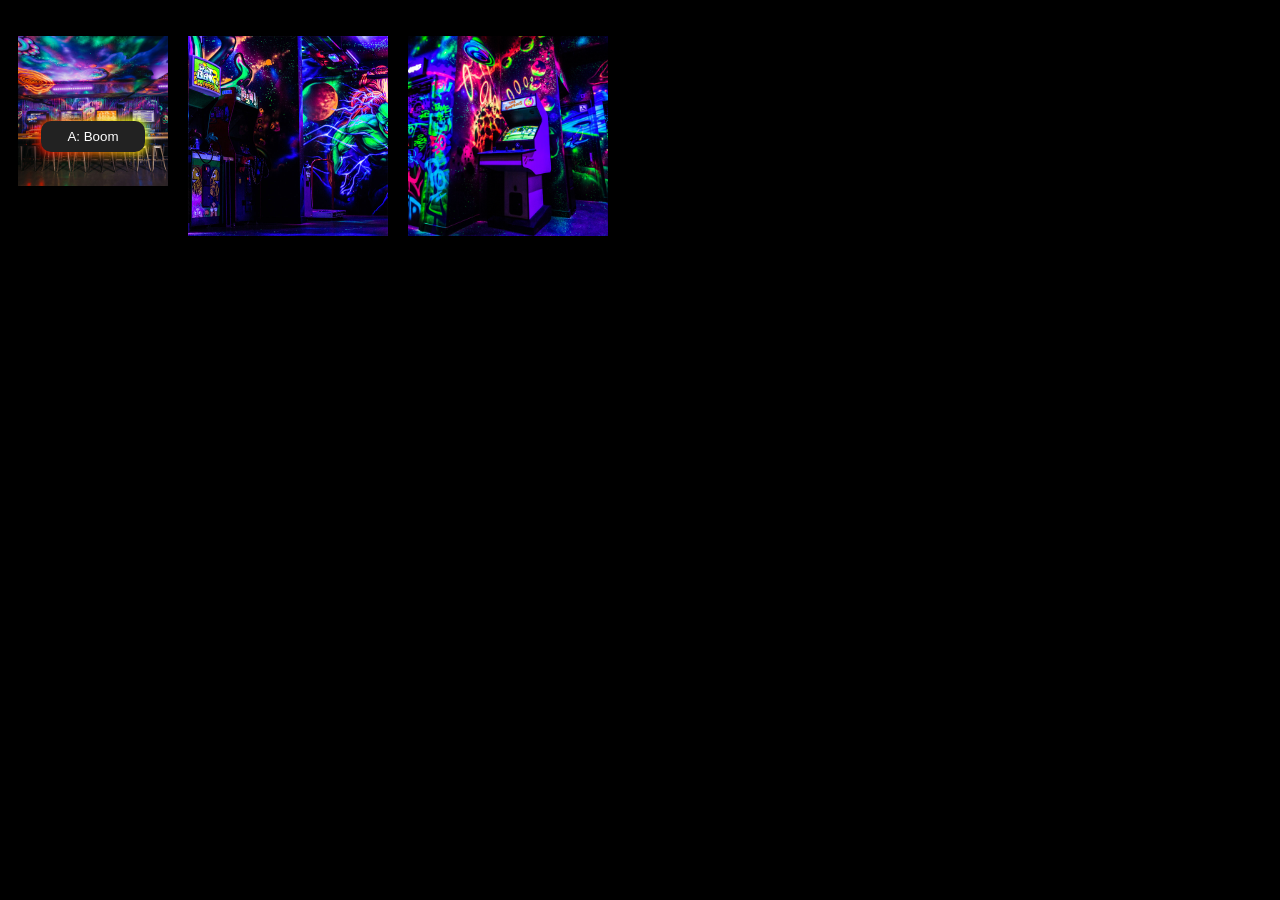
==== adrumkit2.html @ 6f63b57b ". ." ====
<!DOCTYPE html>
<html lang="en">
<head>
    <meta charset="UTF-8">
    <meta http-equiv="X-UA-Compatible" content="IE=edge">
    <meta name="viewport" content="width=device-width, initial-scale=1.0">
    <link rel="stylesheet" href="drumkit.css">    
    <title>Document</title>
</head>
<body>

    <audio id="audio" controls style="display:none">
        <source src="sounds/boom.wav" type="audio/mpeg"> Your browser does not support the audio element.
    </audio>

    <audio id="audio2" controls style="display:none">
        <source src="sounds/clap.wav" type="audio/mpeg"> Your browser does not support the audio element.
    </audio>

<br>

<!-- <button onclick="audio.play()">Click</button> -->

<!-- As soon as I add the commented out text div, the hover effect on the image no longer works? -->
<!-- so the text is covering the button, the text will have to be the button -->


<div class="row">
<div class="flexLocationImages wrapper selectZoom">
    <img src="images/d01.jpg">
    <!-- <input type="image" src="images/d01.jpg" class=""> -->
    <div class="text">
        <!-- <button onclick="audio.play()">Click</button> -->
        <button class="button-85" role="button" onclick="audio.play()">A: Boom</button>

    </div>

</div>

<div class="flexLocationImages">
    <input type="image" src="images/d02.jpg" class="selectZoom" />
</div>

<div class="flexLocationImages">
    <input type="image" src="images/d03.png" class="selectZoom" />

</div>
</div>


<!-- <div class="flexLocationImages">
<img src="images/d04.jpg" alt="" style="width:100%" class="selectZoom">
</div> -->






<br><br><br>


<script src="drumkit.js"></script>
</body>
</html>
---- drumkit.css ----
@import url('https://fonts.googleapis.com/css2?family=Comfortaa:wght@700&family=Kanit:wght@500&display=swap');


/* try 2 seperate flexboxes, 1 for 4 images each. gg. */
.wrapper {
    position: relative;
}

.text {
    justify-content: center;
    align-items: center;
    display: flex;
    color: #fff;
    position: absolute;
    top: 0;
    left: 0;
    right: 0;
    bottom: 0;
}

.flexLocationImages {
    display: flex;
    /* flex: 33%; */
    padding: 10px;
    }

    /* target images that have flexLocationImages applied */
.flexLocationImages img
{  
    height:150px;
    width:150px;
}

input {
    border: 0;
}




.selectZoom {
    transition: transform .7s ease-in-out;
}
.selectZoom:hover {
    transform: scale(1.1);
}

.selectZoom2 {
    transition: transform .7s ease-in-out;
}
.selectZoom2:hover {
    transform: scale(1.15);
}

.row {
    display: flex;
    flex-wrap: wrap;
  }
  


body{
    background-color: #000;
    /* background-image: url("background2.png"); */
    background-size:cover;
    background-repeat: no-repeat;
    background-attachment:fixed;
    background-position: center;
}

input {
    width: 200px;
    text-align: center;

}


    /* Container holding the image and the text */
.container {
    position: relative;
    text-align: center;
    color: white;
  }
  
  /* Bottom left text */
  .bottom-left {
    position: absolute;
    bottom: 8px;
    left: 16px;
  }
  
  /* Top left text */
  .top-left {
    position: absolute;
    top: 8px;
    left: 16px;
  }
  
  /* Top right text */
  .top-right {
    position: absolute;
    top: 8px;
    right: 16px;
  }
  
  /* Bottom right text */
  .bottom-right {
    position: absolute;
    bottom: 8px;
    right: 16px;
  }
  
  /* Centered text */
  .centered {
    position: absolute;
    top: 50%;
    left: 50%;
    transform: translate(-50%, -50%);
  } 




/* CSS */
.button-85 {
    padding: 0.6em 2em;
    border: none;
    outline: none;
    color: rgb(255, 255, 255);
    background: #111;
    cursor: pointer;
    position: relative;
    z-index: 0;
    border-radius: 10px;
    user-select: none;
    -webkit-user-select: none;
    touch-action: manipulation;
  }
  
  .button-85:before {
    content: "";
    background: linear-gradient(
      45deg,
      #ff0000,
      #ff7300,
      #fffb00,
      #48ff00,
      #00ffd5,
      #002bff,
      #7a00ff,
      #ff00c8,
      #ff0000
    );
    position: absolute;
    top: -2px;
    left: -2px;
    background-size: 400%;
    z-index: -1;
    filter: blur(5px);
    -webkit-filter: blur(5px);
    width: calc(100% + 4px);
    height: calc(100% + 4px);
    animation: glowing-button-85 20s linear infinite;
    transition: opacity 0.3s ease-in-out;
    border-radius: 10px;
  }
  
  @keyframes glowing-button-85 {
    0% {
      background-position: 0 0;
    }
    50% {
      background-position: 400% 0;
    }
    100% {
      background-position: 0 0;
    }
  }
  
  .button-85:after {
    z-index: -1;
    content: "";
    position: absolute;
    width: 100%;
    height: 100%;
    background: #222;
    left: 0;
    top: 0;
    border-radius: 10px;
  }
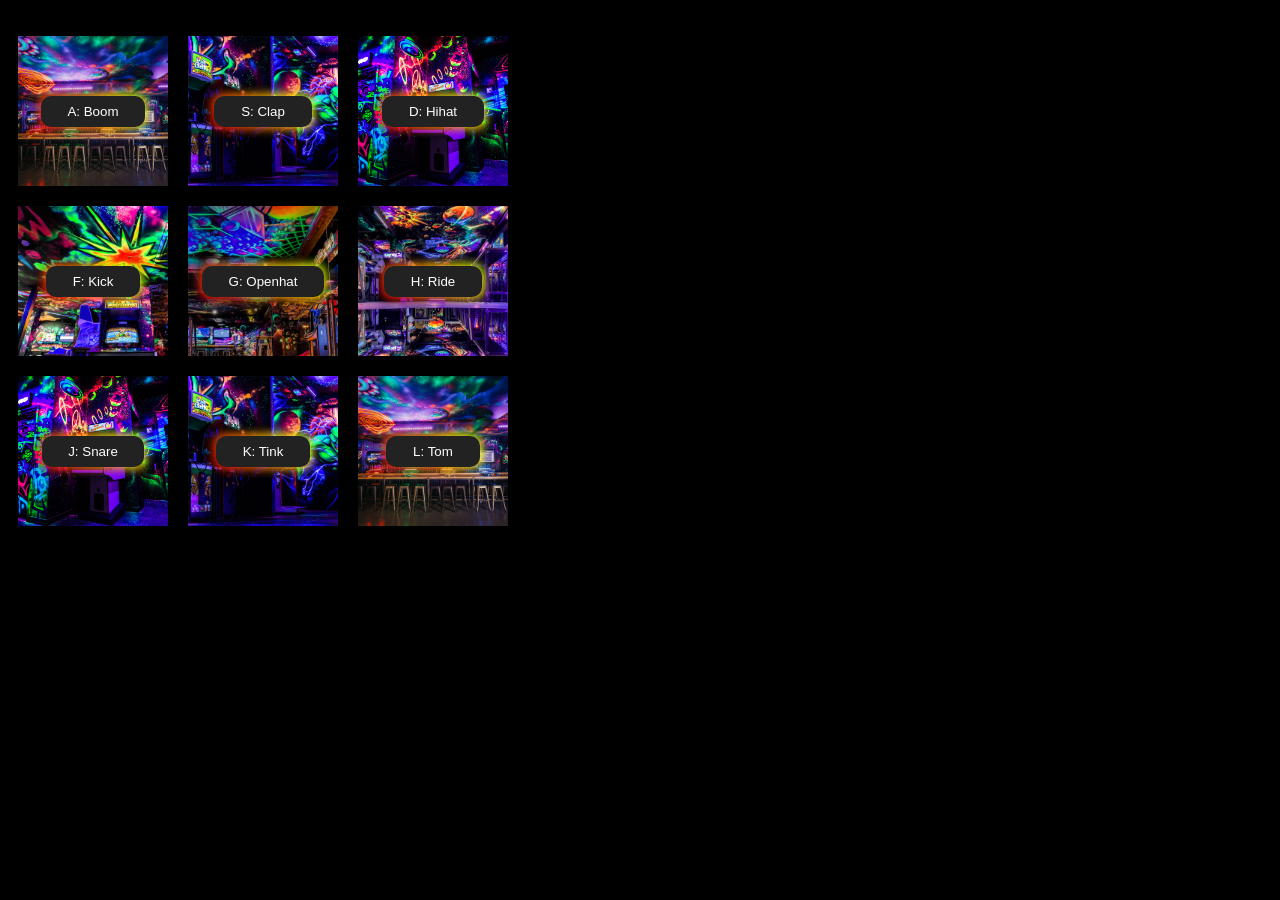
==== commit db0adeaa: ". ." ====
--- a/adrumkit2.html
+++ b/adrumkit2.html
@@ -17,6 +17,39 @@
         <source src="sounds/clap.wav" type="audio/mpeg"> Your browser does not support the audio element.
     </audio>
 
+    <audio id="audio3" controls style="display:none">
+        <source src="sounds/hihat.wav" type="audio/mpeg"> Your browser does not support the audio element.
+    </audio>
+
+    <audio id="audio4" controls style="display:none">
+        <source src="sounds/kick.wav" type="audio/mpeg"> Your browser does not support the audio element.
+    </audio>
+
+    <audio id="audio5" controls style="display:none">
+        <source src="sounds/openhat.wav" type="audio/mpeg"> Your browser does not support the audio element.
+    </audio>
+
+    <audio id="audio6" controls style="display:none">
+        <source src="sounds/ride.wav" type="audio/mpeg"> Your browser does not support the audio element.
+    </audio>
+
+    <audio id="audio7" controls style="display:none">
+        <source src="sounds/snare.wav" type="audio/mpeg"> Your browser does not support the audio element.
+    </audio>
+
+    <audio id="audio8" controls style="display:none">
+        <source src="sounds/tink.wav" type="audio/mpeg"> Your browser does not support the audio element.
+    </audio>
+
+    <audio id="audio9" controls style="display:none">
+        <source src="sounds/tom.wav" type="audio/mpeg"> Your browser does not support the audio element.
+    </audio>
+
+
+
+
+
+
 <br>
 
 <!-- <button onclick="audio.play()">Click</button> -->
@@ -24,28 +57,85 @@
 <!-- As soon as I add the commented out text div, the hover effect on the image no longer works? -->
 <!-- so the text is covering the button, the text will have to be the button -->
 
+<!--  -->
+<!--  -->
+<div class="row">
+    <div class="flexLocationImages wrapper selectZoom">
+        <input type="image" src="images/d01.jpg" class="selectZoom something-img" />
+            <div class="text">
+                <button class="button-85 vertical-center-btn" role="button" onclick="audio.play()">A: Boom</button>
+                    </div>
+    </div>
+
+<div class="flexLocationImages wrapper selectZoom">
+    <input type="image" src="images/d02.jpg" class="selectZoom something-img" />
+        <div class="text">
+            <button class="button-85 vertical-center-btn" role="button" onclick="audio2.play()">S: Clap</button>
+                </div>
+</div>
+
+<div class="flexLocationImages wrapper selectZoom">
+    <input type="image" src="images/d03.png" class="selectZoom something-img" />
+        <div class="text">
+            <button class="button-85 vertical-center-btn" role="button" onclick="audio3.play()">D: Hihat</button>
+                </div>
+</div>
+</div>
+
+<!--  -->
+<!--  -->
 
 <div class="row">
-<div class="flexLocationImages wrapper selectZoom">
-    <img src="images/d01.jpg">
-    <!-- <input type="image" src="images/d01.jpg" class=""> -->
-    <div class="text">
-        <!-- <button onclick="audio.play()">Click</button> -->
-        <button class="button-85" role="button" onclick="audio.play()">A: Boom</button>
-
+    <div class="flexLocationImages wrapper selectZoom">
+        <input type="image" src="images/d04.jpg" class="selectZoom something-img" />
+            <div class="text">
+                <button class="button-85 vertical-center-btn" role="button" onclick="audio4.play()">F: Kick</button>
+                    </div>
     </div>
 
+<div class="flexLocationImages wrapper selectZoom">
+    <input type="image" src="images/d05.jpg" class="selectZoom something-img" />
+        <div class="text">
+            <button class="button-85 vertical-center-btn" role="button" onclick="audio5.play()">G: Openhat</button>
+                </div>
 </div>
 
-<div class="flexLocationImages">
-    <input type="image" src="images/d02.jpg" class="selectZoom" />
+<div class="flexLocationImages wrapper selectZoom">
+    <input type="image" src="images/d06.jpg" class="selectZoom something-img" />
+        <div class="text">
+            <button class="button-85 vertical-center-btn" role="button" onclick="audio6.play()">H: Ride</button>
+                </div>
+</div>
 </div>
 
-<div class="flexLocationImages">
-    <input type="image" src="images/d03.png" class="selectZoom" />
+<!--  -->
+<!--  -->
 
+<div class="row">
+    <div class="flexLocationImages wrapper selectZoom">
+        <input type="image" src="images/d03.png" class="selectZoom something-img" />
+            <div class="text">
+                <button class="button-85 vertical-center-btn" role="button" onclick="audio7.play()">J: Snare</button>
+                    </div>
+    </div>
+
+<div class="flexLocationImages wrapper selectZoom">
+    <input type="image" src="images/d02.jpg" class="selectZoom something-img" />
+        <div class="text">
+            <button class="button-85 vertical-center-btn" role="button" onclick="audio8.play()">K: Tink</button>
+                </div>
+</div>
+
+<div class="flexLocationImages wrapper selectZoom">
+    <input type="image" src="images/d01.jpg" class="selectZoom something-img" />
+        <div class="text">
+            <button class="button-85 vertical-center-btn" role="button" onclick="audio9.play()">L: Tom</button>
+                </div>
 </div>
 </div>
+
+<!--  -->
+<!--  -->
 
 
 <!-- <div class="flexLocationImages">
--- a/drumkit.css
+++ b/drumkit.css
@@ -18,14 +18,46 @@
     bottom: 0;
 }
 
+.texttwo {
+    display: flex;
+    /* justify-content: center; */
+    align-items: center;
+    /* color: #fff; */
+    position: absolute;
+    /* top: 0;
+    left: 0;
+    right: 0;
+    bottom: 0; */
+}
+
+.container-btn {
+    height: 200px;
+    position: relative;
+    border: 3px solid green;
+    text-align: center;
+
+  }
+
+.vertical-center-btn {
+    margin: 0;
+    position: absolute;
+    /* top: 50%; */
+    -ms-transform: translateY(-0%);
+    transform: translateY(-0%);
+  }
+
+
 .flexLocationImages {
-    display: flex;
+    position: relative;
     /* flex: 33%; */
+    height:150px;
+    width:150px;
+
     padding: 10px;
     }
 
     /* target images that have flexLocationImages applied */
-.flexLocationImages img
+.something-img
 {  
     height:150px;
     width:150px;
@@ -35,7 +67,10 @@
     border: 0;
 }
 
-
+.img-three {
+background-image: url("images/d03.png");
+background-size: 150px;
+}
 
 
 .selectZoom {
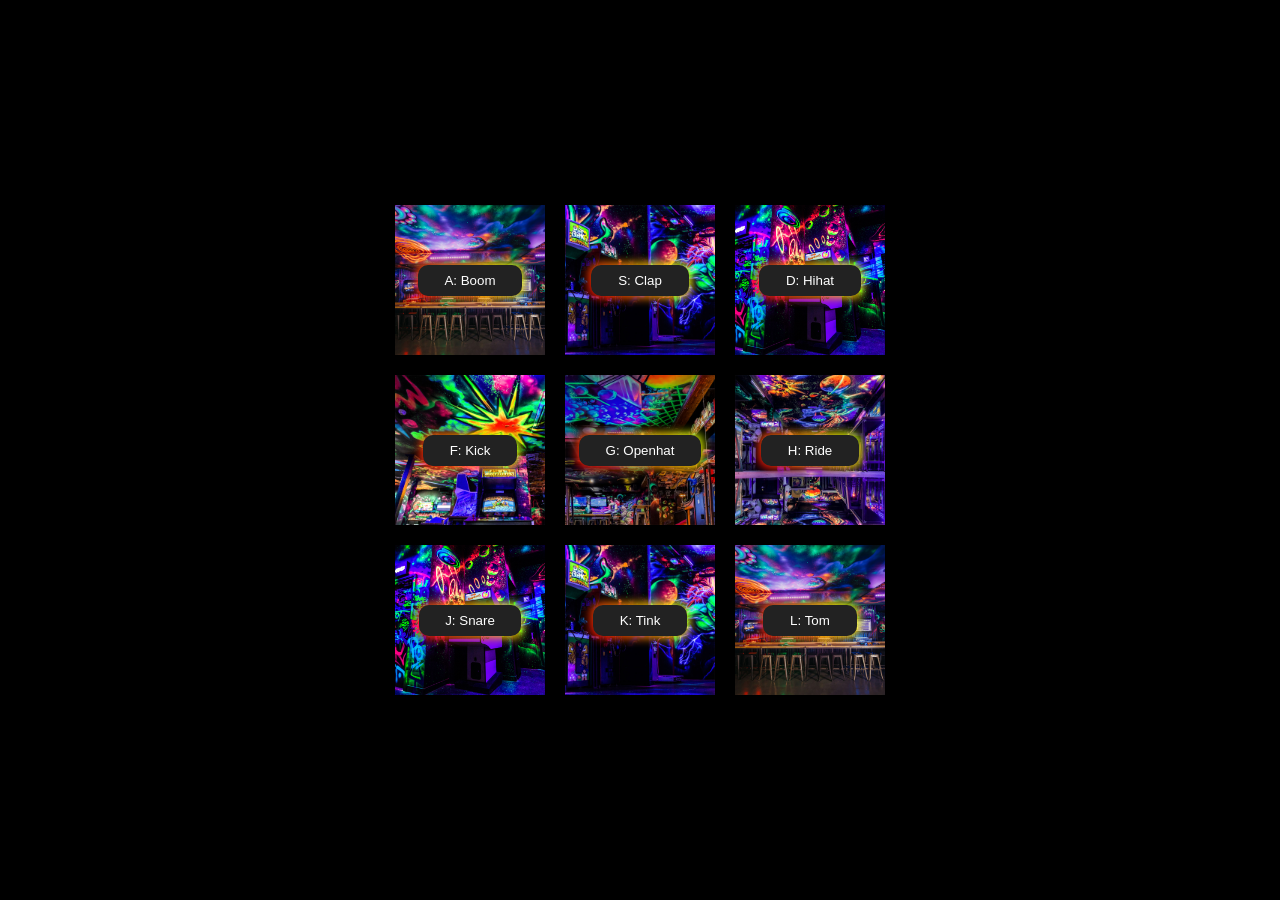
==== commit 5744a569: ". ." ====
--- a/adrumkit2.html
+++ b/adrumkit2.html
@@ -59,6 +59,9 @@
 
 <!--  -->
 <!--  -->
+
+<div class="centered">
+
 <div class="row">
     <div class="flexLocationImages wrapper selectZoom">
         <input type="image" src="images/d01.jpg" class="selectZoom something-img" />
@@ -143,7 +146,7 @@
 </div> -->
 
 
-
+</div>
 
 
 
--- a/drumkit.css
+++ b/drumkit.css
@@ -36,7 +36,7 @@
     border: 3px solid green;
     text-align: center;
 
-  }
+}
 
 .vertical-center-btn {
     margin: 0;
@@ -44,7 +44,7 @@
     /* top: 50%; */
     -ms-transform: translateY(-0%);
     transform: translateY(-0%);
-  }
+}
 
 
 .flexLocationImages {
@@ -152,6 +152,20 @@
     left: 50%;
     transform: translate(-50%, -50%);
   } 
+
+.center {
+    display: block;
+    margin-left: auto;
+    margin-right: auto;
+}
+
+.center2 {
+    /* text-align: center can also sometimes work on images */
+text-align: center;
+justify-content: center;
+align-items: center;
+    
+}
 
 
 
